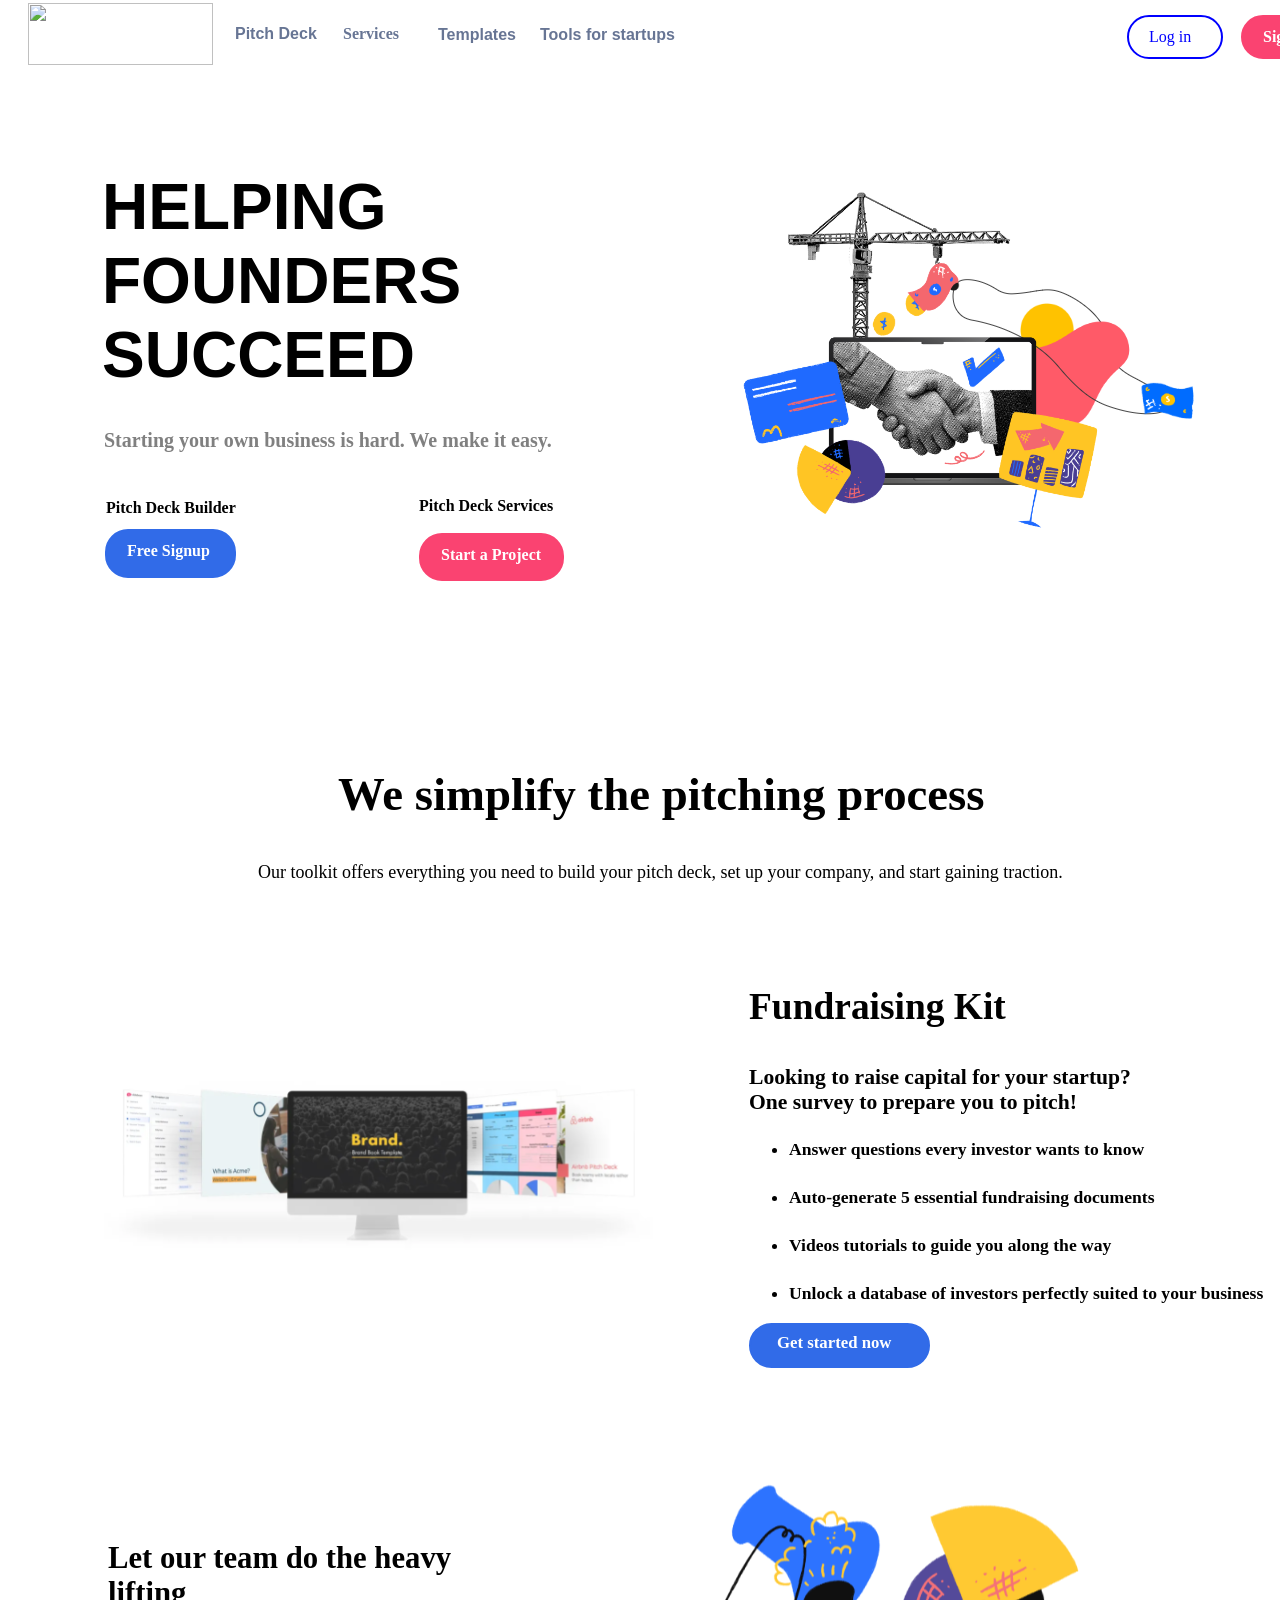
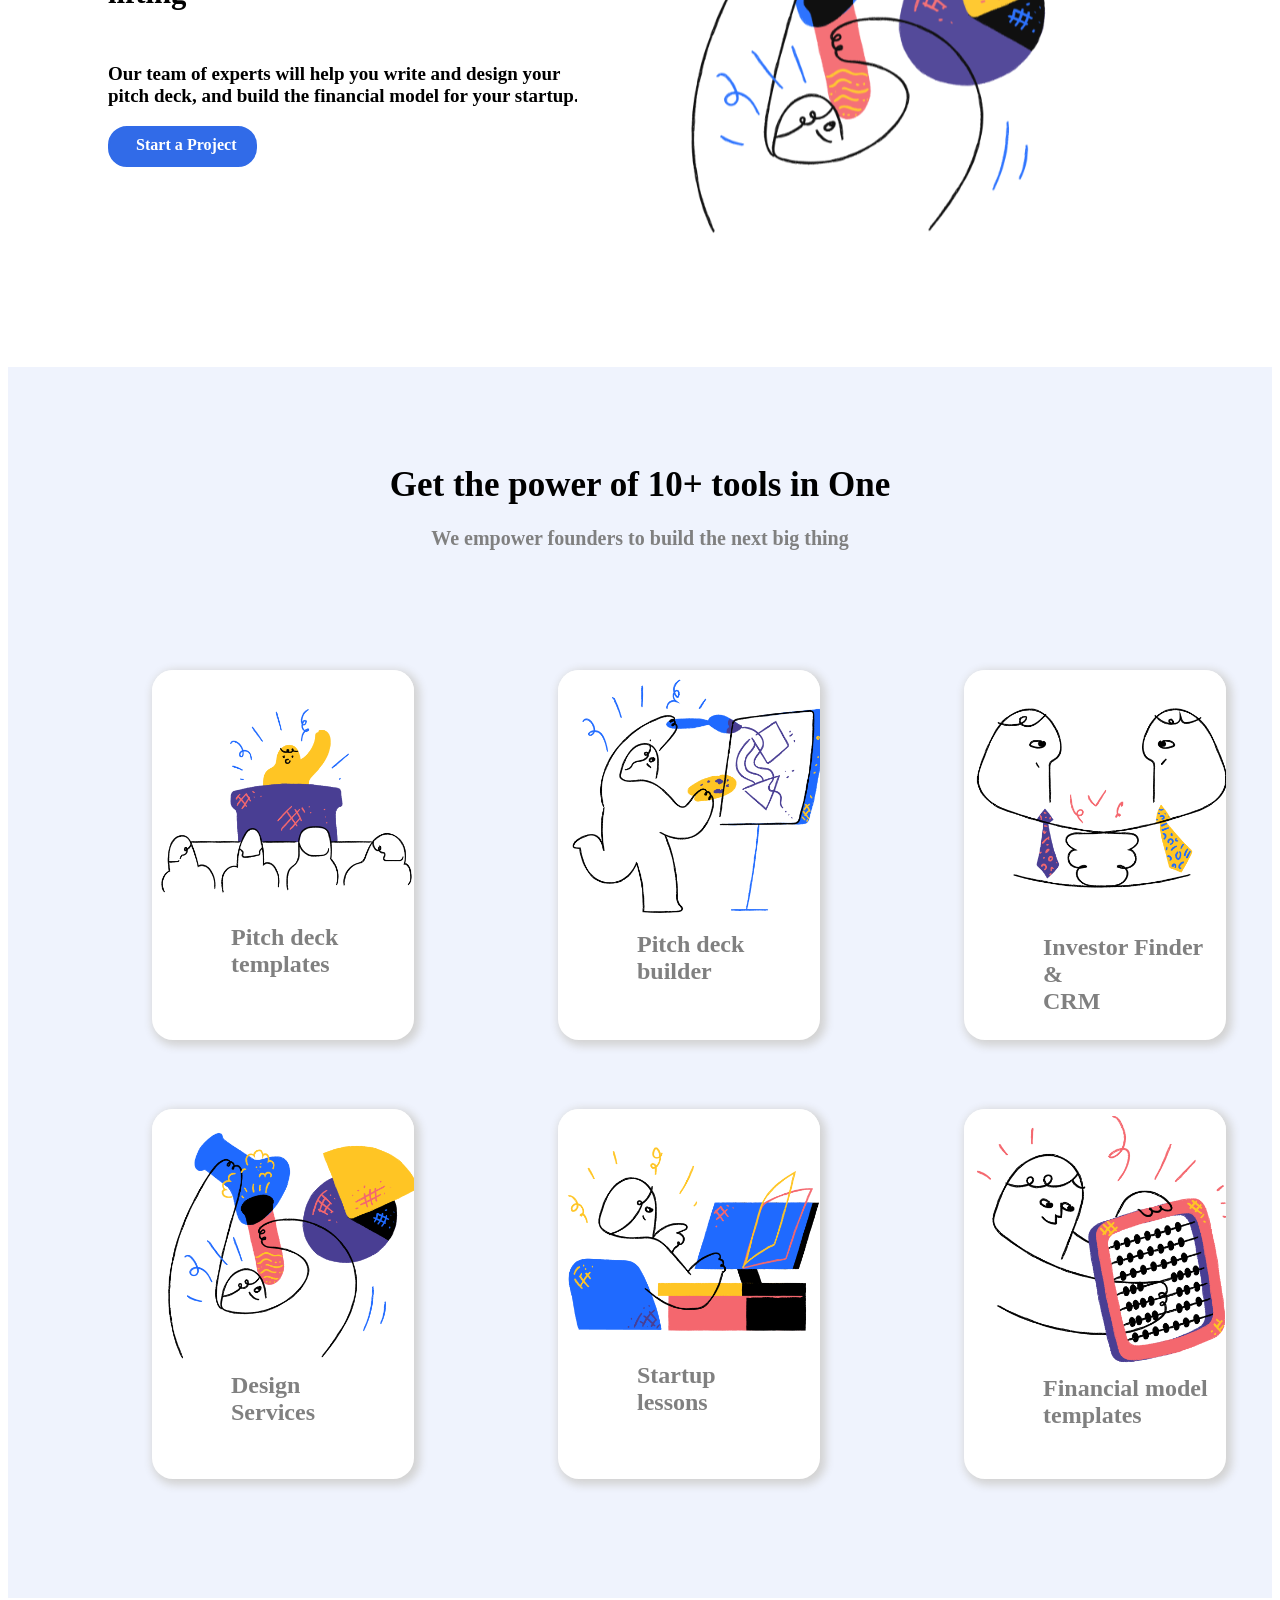
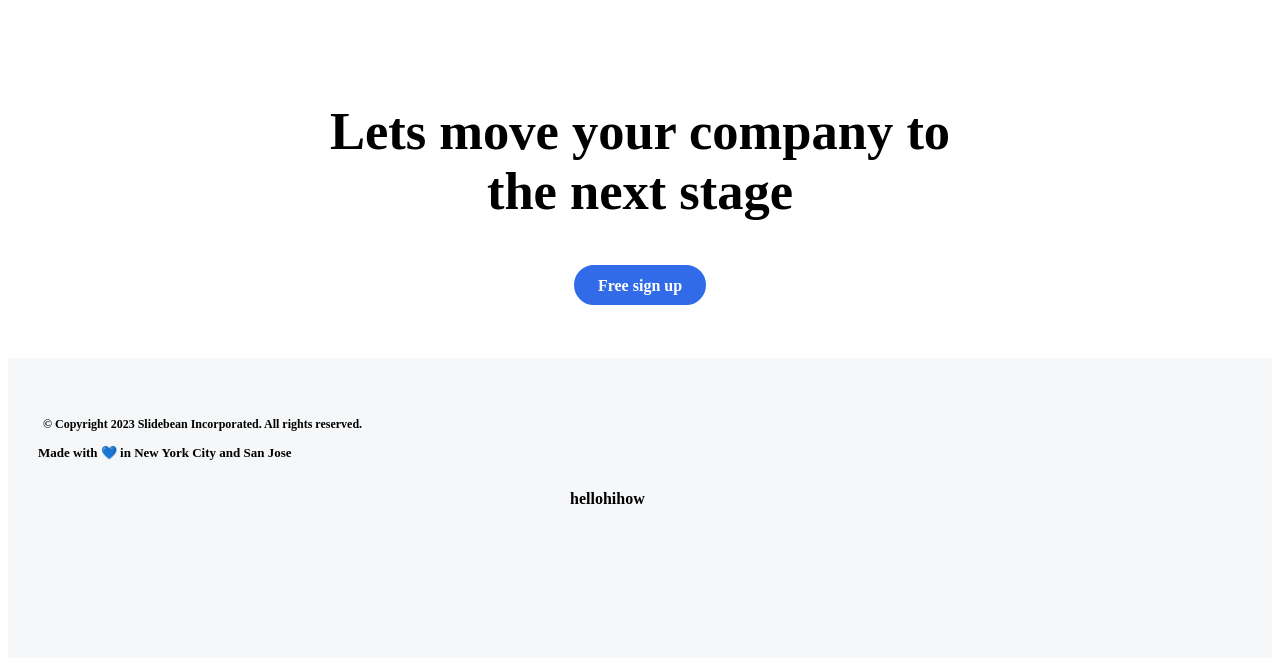
==== index.html @ aed8cfbc "changed home into index" ====
<!DOCTYPE html>
<html lang="en">
<head>
    <meta charset="UTF-8">
    <meta http-equiv="X-UA-Compatible" content="IE=edge">
    <meta name="viewport" content="width=device-width, initial-scale=1.0">
    <title>Document</title>
    <link rel="stylesheet" href="style.css">
</head>
<body>
    <nav class="nav">
        <img class="img1" src="https://assets-global.website-files.com/6179a66d5f9cc70024c6185c/63326b5dbdc9f99628dfa193_Word-Media-small.png" alt="">

        <div class="div1 cl">Pitch Deck</div>
        <div class="div2 cl">Services</div>
        <div class="div3 cl">Templates</div>
        <div class="div4 cl">Tools for startups</div>
        <div class="btn1">Log in</div>
        <div class="btn2">Sign up</div>  
    </nav>

    <section class="land1">
        <div class="head">
          <b> <p>HELPING <br> FOUNDERS <br> SUCCEED</p>
        </div>
         <p class="par">Starting your own business is hard. We make it easy.</p>
         <p class="p1">Pitch Deck Builder</p>
         <p class="p2">Pitch Deck Services</p>
         <div class="btns">Free Signup</div>
         <div class="btns1">Start a Project</div>  
        <div class="sv">
           <img src="./img.png" alt="not found">
        </div>
    </section>
    <section class="land2">
        <h3>We simplify the pitching process</h3>
        <p class="p3">Our toolkit offers everything you need to build your pitch deck, set up your company, and start gaining traction.
        </p>
        <div class="img">
            <img src="./img2.png" alt="">
        </div>

        <div class="fundamentals">
             <h3>Fundraising Kit</h3>
             <p class="p4">Looking to raise capital for your startup?<br>
                ‍One survey to prepare you to pitch!</p>
            <ul class="u">
                <li>Answer questions every investor wants to know</li><br>
                <li>Auto-generate 5 essential fundraising documents</li><br>
                <li>Videos tutorials to guide you along the way</li><br>
                <li>Unlock a database of investors perfectly suited to your business</li>
            </ul>
            <div class="divb">
                 <h6>Get started now</h6>
            </div>
        </div>
    </section>
    <section class="land3">
        <div class="write">
            <h5>Let our team do the heavy <br> lifting</h5>
             <p class="p5">Our team of experts will help you write and design your <br> pitch deck, and build the financial model for your startup.</p>
             <div class="divc">
                <h6>Start a Project</h6>
             </div>
         </div>
        <div class="img3">
            <img src="./img3_.png" alt="">
        </div>
    </section>
    <section class="land4">
        <h4 class="h12">Get the power of 10+ tools in One</h4>
          <p class="p6">We empower founders to build the next big thing</p>
        <div class="divs">
           <div class="sec">
             <img  src="./img_1.png" alt="">
              <p class="p">Pitch deck <br> templates </p>
            </div>
           <div class="sec">
             <img  src="./img_2.png" alt="">
             <p class="p"> Pitch deck <br> builder</p>
            </div>
           <div class="sec">
              <img src="./img_3.png" alt=""> 
              <p class="p" >Investor Finder & <br> CRM</p>
           </div>
        </div>
        <div class="divs">


            <div class="sec_1">
              <img  src="./img_4.png" alt="">
               <p class="p">Design<br> Services </p>
             </div>
            <div class="sec_1">
              <img  src="./img_5.png" alt="">
              <p class="p"> Startup <br> lessons</p>
             </div>
            <div class="sec_1">
               <img src="./img_6.png" alt=""> 
               <p class="p" >Financial model <br> templates</p>
            </div>
         </div>

    </section>
   <section class="land5">
       <h2>Lets move your company to <br> the next stage</h2>
       <div class="btn_2">
          <p id="pv">Free sign up</p>
       </div>
    </section>
    <footer class="footer">
       <div class="div-1">
          <img class="fot" src="https://assets-global.website-files.com/6179a66d5f9cc70024c6185c/63326b5dbdc9f99628dfa193_Word-Media-small.png" alt="">
          <p style="font-size: 12px;margin-left: 35px;margin-top: -8px;">© Copyright 2023 Slidebean Incorporated. All rights reserved.</p>
           <p style="font-size: 13px;margin-left: 30px;">Made with 💙️ in New York City and San Jose</p>
        </div>
     <div class="las_fut">
       <div class="">
         <p>hello</p>
       </div>
       <div>
          <p>hi</p>
       </div>
       <div>
          <p>how</p>
       </div>
    </div>
    </footer>
</body>
</html>
---- style.css ----
.nav{
    background-color: white;
    height: 77px;
    position: fixed;
    width: 1364px;
    margin-top: -21px;
}

.img1{
    height: 62px;
    width: 185px;
    margin-top: 16px;
    margin-left: 20px;
}

/* .Main{
    margin-left: 97px;
    margin-top: -40px;
    padding-left: 5px;
    height: 40px;
} */

.div1{
    color: rgb(103, 117, 148);
    margin-left: 212px;
    width: 100px;
    height: 40px;
    padding-left: 15px;
    padding-top:24px;
    font-family: "Atlas Grotesk",sans-serif;
    font-weight: 900;
}

.div1:hover{
    background-image: linear-gradient(white,lightblue);

}

.div2{
    color: rgb(103, 117, 148);
    margin-left: 320px;
    width: 85px;
    height: 40px;
    padding-left: 15px;
    padding-top: 28px;
    font-family: "Atlas Grotesk",'Regular';
    font-weight: 900;
}

.div2:hover{
    background-image: linear-gradient(white,lightblue);

}

.div3{
    color: rgb(103, 117, 148);
    margin-left: 415px;
    width: 85px;
    height: 40px;
    padding-left: 15px;
    padding-top: 29px;
    font-family: "Atlas Grotesk",sans-serif;
    font-weight: 900; 
}

.div3:hover{
    background-image: linear-gradient(white,lightblue);
}
.div4{
    color: rgb(103, 117, 148);
    margin-left: 517px;
    width: 150px;
    height: 40px;
    padding-left: 15px;
    padding-top: 28px;
    font-family: "Atlas Grotesk",sans-serif;
    font-weight: 900; 
}

.div4:hover{
    background-image: linear-gradient(white,lightblue);
}

.btn1{

    margin-left: 1119px;
    margin-top: -51px;
    padding-left: 20px;
    padding-top: 11px;
    width: 72px;
    border: 2px solid black;
    border-radius: 23px;
    height: 29px;
    border-color: blue;
    color: blue;
}
.btn2{

    margin-left: 1233px;
    margin-top: -44px;
    padding-left: 20px;
    padding-top: 11px;
    width: 72px;
    border: 2px solid black;
    border-radius: 23px;
    height: 29px;
    background-color:#FA4371;
    border-color:#FA4371;
    color:white;
    font-family: "Biofolio Ultimate";
    font-weight: 700;
}

.btn1:hover{
    background-color: lightcyan;
}

.land1{
    background-color:white;
    height: 500px;
}

.head{
    padding-top: 98px;
    padding-left: 94px;
    font-size: 64px;
    font-family: sans-serif;
    font-weight: 500px;
}

.cl{
    margin-top: -68px;
}

.par
{
    margin-left: 96px;
    font-size: 20px;
    margin-top: -27px;
    color: grey;
}

.btns{
   
    margin-left: 97px;
    margin-top: -51px;
    padding-left: 20px;
    padding-top: 11px;
    width: 72px;
    border: 2px solid black;
    border-radius: 23px;
    height: 34px;
    border-color: rgb(49, 107, 232);
    color: white;
    background-color:rgb(49, 107, 232) ;
    margin-top: -2px;
    width: 107px;
}

.btns1{
   
    margin-left: 411px;
   
    padding-left: 20px;
    padding-top: 11px;
    width: 72px;
    border: 2px solid black;
    border-radius: 23px;
    height: 33px;
    border-color: #FA4371;
    color: white;
    background-color: #FA4371;
    margin-top: -45px;
    width: 121px;
}

.p1{
    margin-left: 98px;
    margin-top: 47px;
}

.p2{
    margin-left: 411px;
    margin-top: -36px;
}

.sv{
    margin-left: 674px;
    margin-top: -476px;
}

.land2{
    background-color: white;
    margin-top: 87px;
    height: 700px;
    padding-left: 330px;
    padding-top: 125px;
    font-size: 40px;
}

.p3{
    font-size: 18px;
    margin-left: -80px;
    line-height: 8px;
    font-weight: 100;
}

.img {
    margin-left: -330px;
    margin-top: 97px;
}

.fundamentals
{
    margin-left: 411px;
    margin-top: -444px;
    font-size: 32px;
    font-weight: 700;
}

.p4{
    font-size: 21.6px;
}

.u{
    font-size: 17.6px;
    line-height: 24px;
}

.divb{
    height: 41px;
    width: 177px;
    border: solid 2px  rgb(49, 107, 232);
    border-radius: 25px;
    background-color: rgb(49, 107, 232);
    color: white;
    font-size: 25px;

}
h6{
    margin-top: 8px;
    margin-left: 26px;
}

.land3{
    height: 500px;
    background-color: white;
}

.write{
    margin-left: 100px;
    font-size: 37px;
    padding-top: 70px;
}

.p5{
    font-size: 19px;
}

.divc{
    border: solid 2px  rgb(49, 107, 232);
    width: 145px;
    height: 37px;
    padding-left: -6px;
    font-size: 24px;
    border-radius: 19px;
    color: white;
    background-color:  rgb(49, 107, 232);
}

.img3{
    margin-left: 569px;
    margin-top: -370px;

}

.land4{
    background-color:#EFF3FD;
    height: 1231px;
    
}

.sec{
    height: 370px;
    width: 262px;
    background-color:white;
    margin-left: 144px;
    /* margin-top: 270px; */
    border-radius: 21px;
    overflow: hidden;
    box-shadow: 3px 3px 8px 3px lightgray;

}

.divs{
    display: flex;
}

.p{
    margin-left: 79px;
    font-size:24px ;
    margin-top: -7px;
    color: grey;
}

.sec_1{
    height: 370px;
    width: 262px;
    background-color:white;
    margin-left: 144px;
    margin-top: 69px;
    border-radius: 21px;
    overflow: hidden;
    box-shadow: 3px 3px 8px 3px lightgray;


}

.h12{
    text-align: center;
    padding-top: 98px;
    padding-bottom: 90px;
    font-size: 35px;
}

.p6{
    text-align: center;
    margin-top: -114px;
    padding-bottom: 100px;
    font-size: 20px;
    color: grey;
}

.land5{
    height: 300px;
    text-align: center;
    padding-top: 60px;
    font-size: 35px;
}

.btn_2{
   border: 2px solid   rgb(49, 107, 232);
   width: 128px;
   height: 36px;
   margin:0 auto;
   border-radius: 22px;
   color: white;
   background-color: rgb(49, 107, 232) ;
}

#pv{
    padding-top: 10px;
    margin-top: 0px;
    font-size: 16px;
}

.footer{
    background-color:#F6F7F8;
    height: 300px;

}

.fot{
    height: 51px;
    margin-top: 63px;
    margin-left: 21px;

}

.las_fut{
    display: flex;
    margin-left: 552px;
    padding-left: 10px;
}
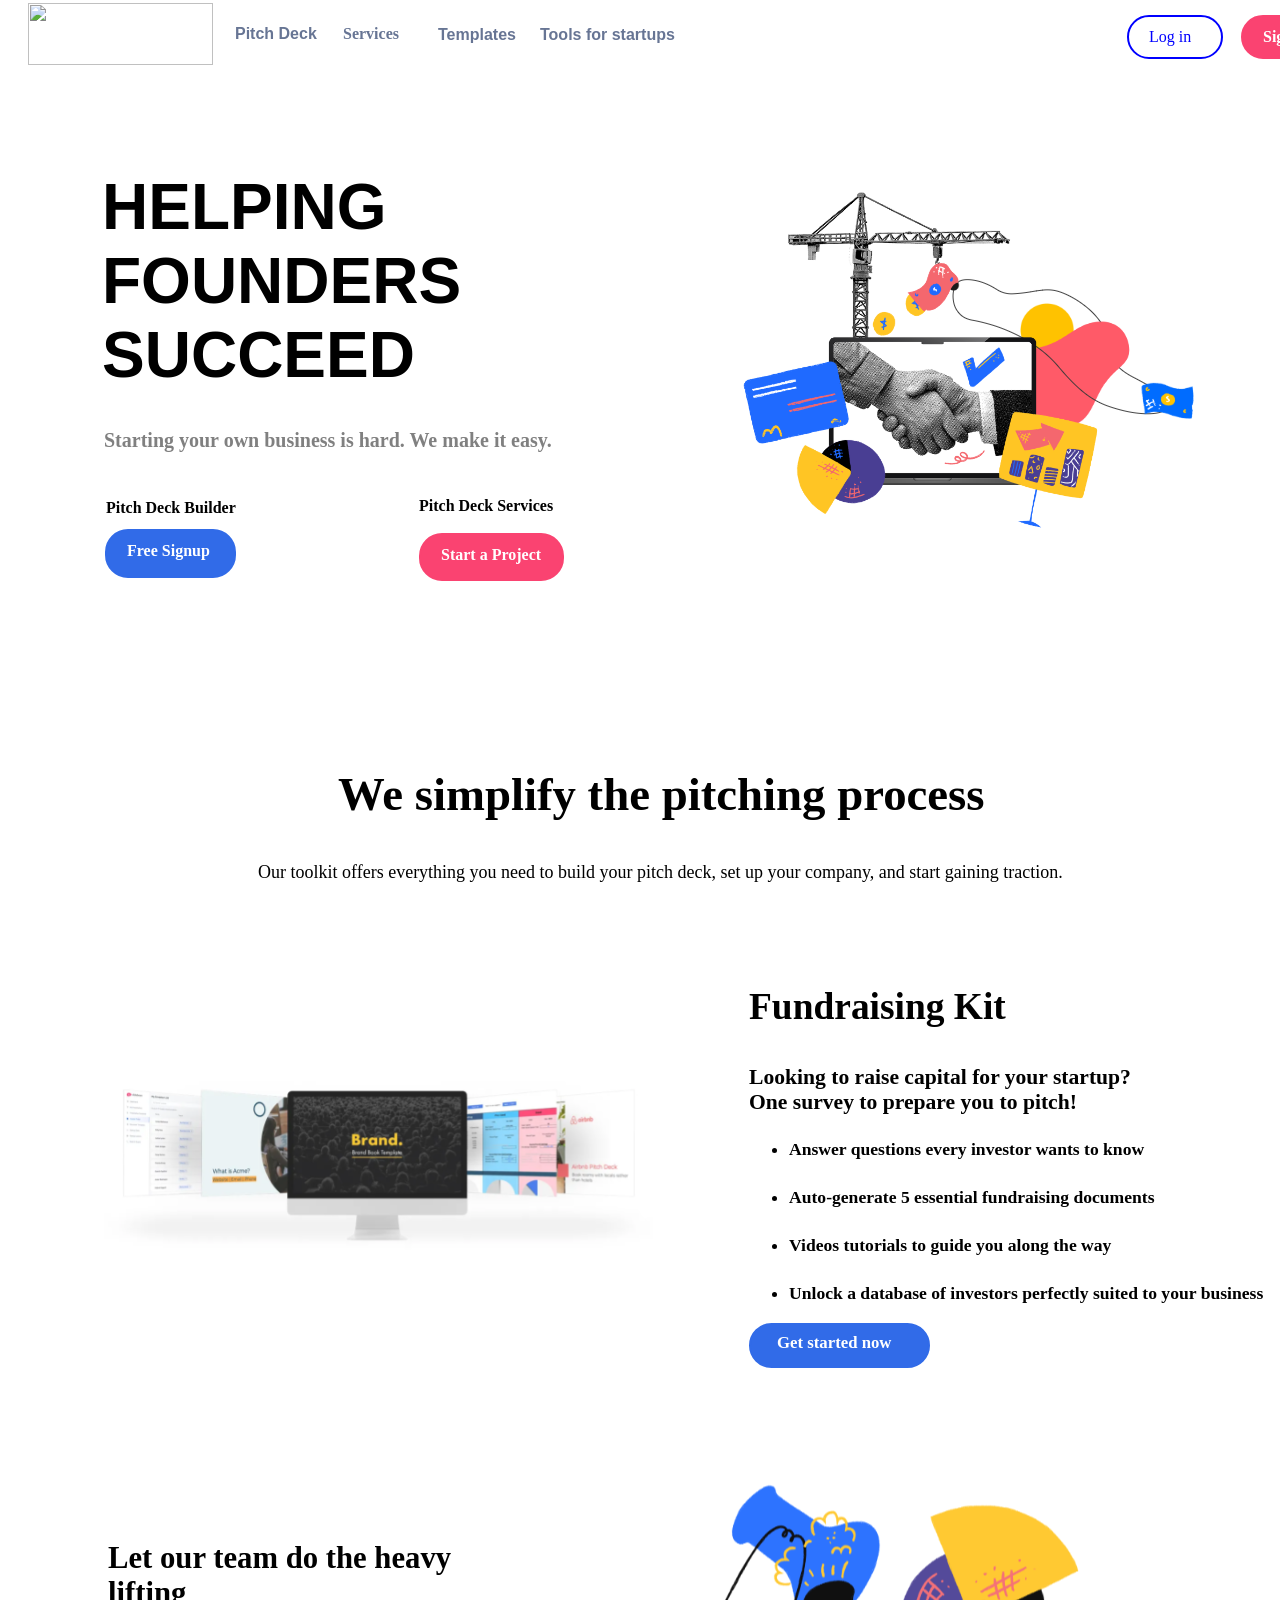
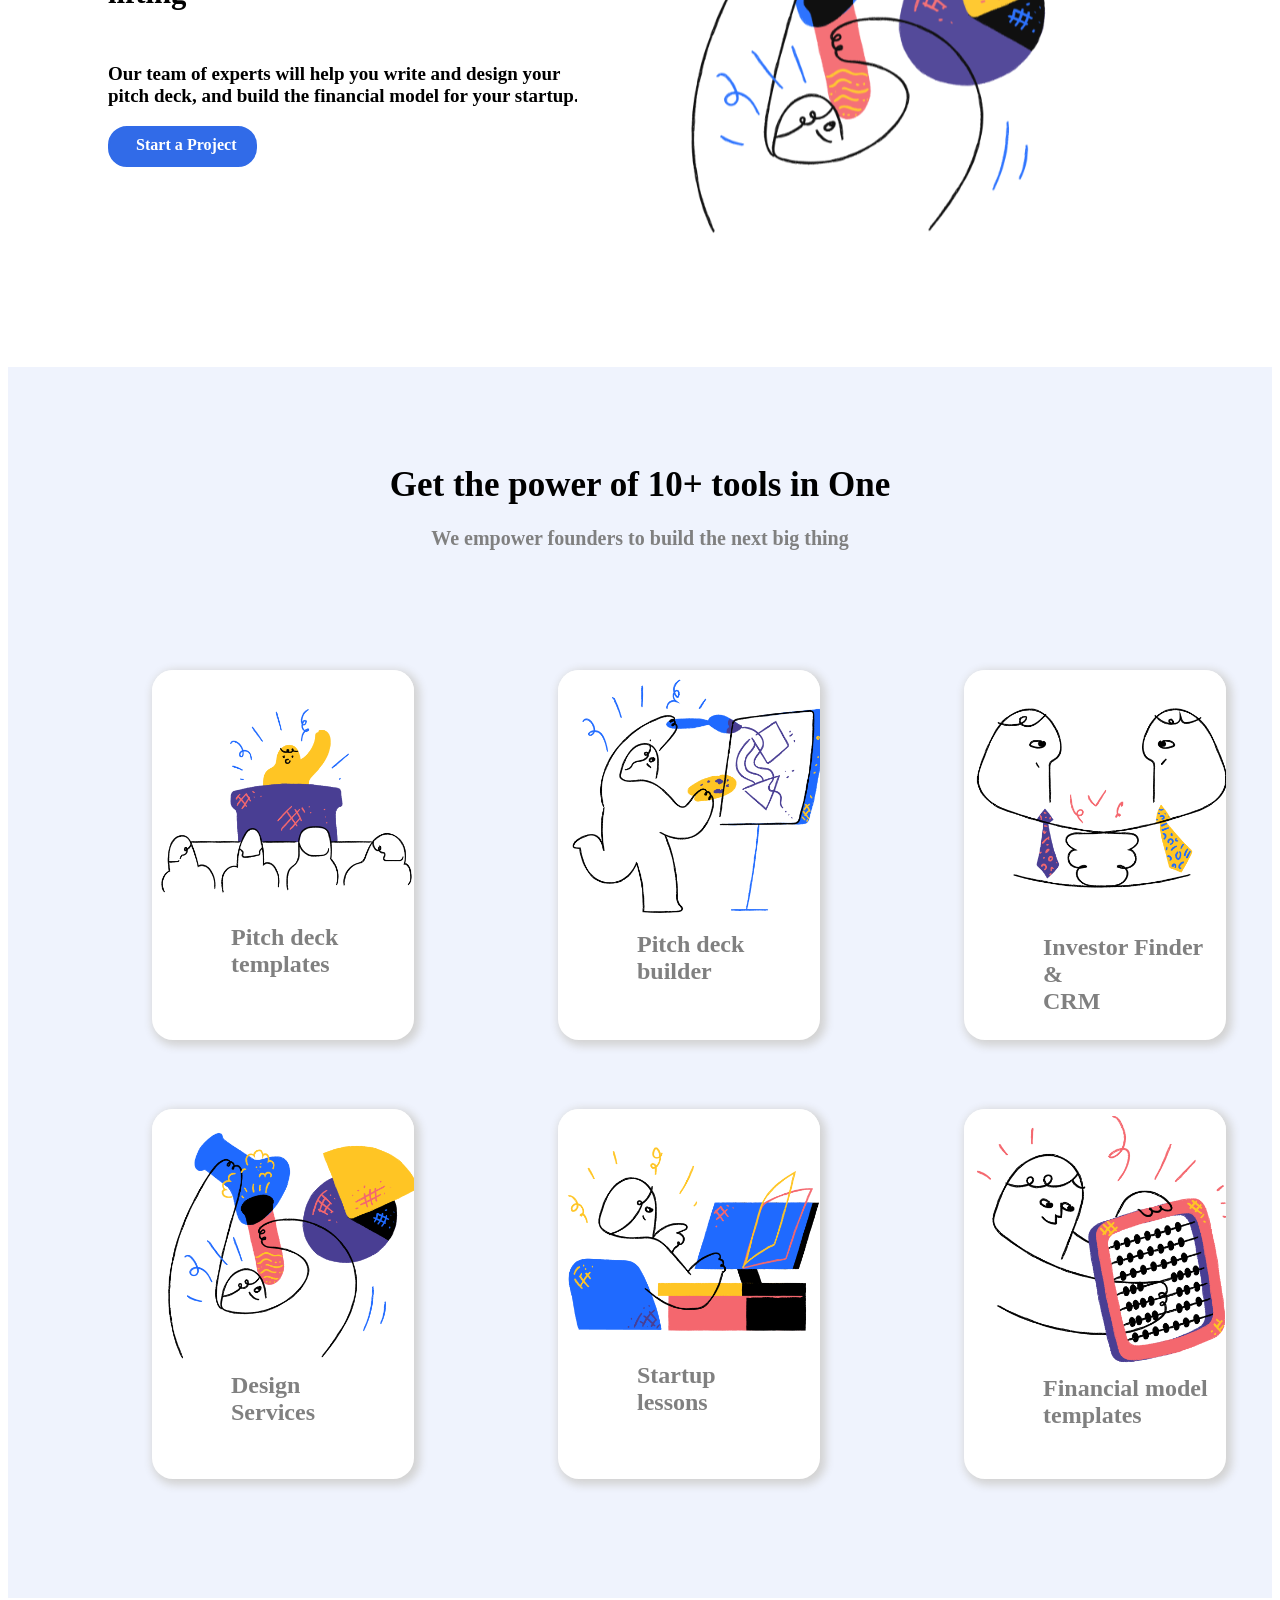
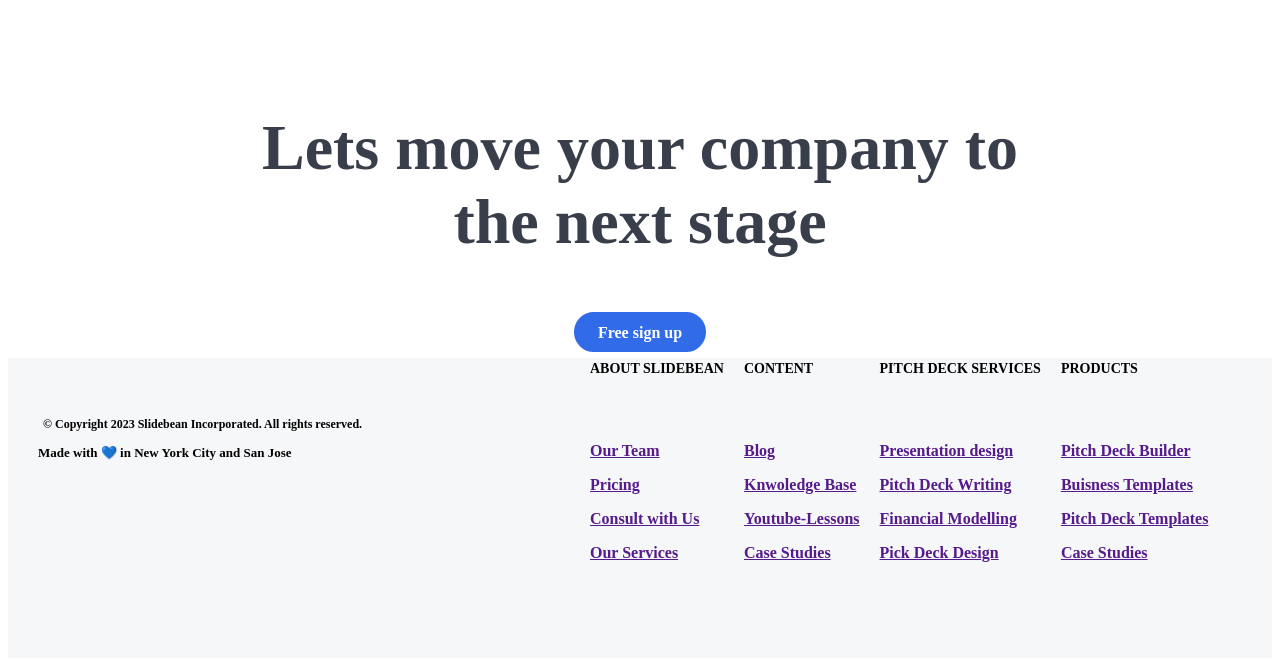
==== commit 1814f794: "second commit" ====
--- a/index.html
+++ b/index.html
@@ -103,7 +103,7 @@
 
     </section>
    <section class="land5">
-       <h2>Lets move your company to <br> the next stage</h2>
+       <h2 style="font-size: 64px;color: #383E4A;">Lets move your company to <br> the next stage</h2>
        <div class="btn_2">
           <p id="pv">Free sign up</p>
        </div>
@@ -114,16 +114,36 @@
           <p style="font-size: 12px;margin-left: 35px;margin-top: -8px;">© Copyright 2023 Slidebean Incorporated. All rights reserved.</p>
            <p style="font-size: 13px;margin-left: 30px;">Made with 💙️ in New York City and San Jose</p>
         </div>
-     <div class="las_fut">
-       <div class="">
-         <p>hello</p>
+     <div style="margin-top: -136px;" class="las_fut">
+       <div class="hello">
+        <p class="font">ABOUT SLIDEBEAN</p><br>
+         <a href="">Our Team</a><br>
+         <a href="">Pricing</a><br>
+         <a href="">Consult with Us</a><br>
+         <a href="">Our Services</a><br>
        </div>
-       <div>
-          <p>hi</p>
+       <div class="hello">
+        <p class="font">CONTENT</p><br>
+        <a href="">Blog</a><br>
+        <a href="">Knwoledge Base</a><br>
+        <a href="">Youtube-Lessons</a><br>
+        <a href="">Case Studies</a><br>
        </div>
-       <div>
-          <p>how</p>
+       <div class="hello">
+        <p class="font" >PITCH DECK SERVICES</p><br>
+         <a href="">Presentation design</a><br>
+         <a href="">Pitch Deck Writing</a><br>
+         <a href="">Financial Modelling</a><br>
+         <a href="">Pick Deck Design</a><br>
        </div>
+       <div class="hello">
+        <p class="font" >PRODUCTS</p><br>
+        <a href="">Pitch Deck Builder </a><br>
+        <a href="">Buisness Templates</a><br>
+        <a href="">Pitch Deck Templates</a><br>
+        <a href="">Case Studies</a><br>
+       </div>
+      
     </div>
     </footer>
 </body>
--- a/style.css
+++ b/style.css
@@ -331,6 +331,16 @@
     color: grey;
 }
 
+.hello{
+    margin-left: 20px;
+    line-height: 34px;
+
+}
+
+.font{
+    font-size: 14px;
+}
+
 .land5{
     height: 300px;
     text-align: center;
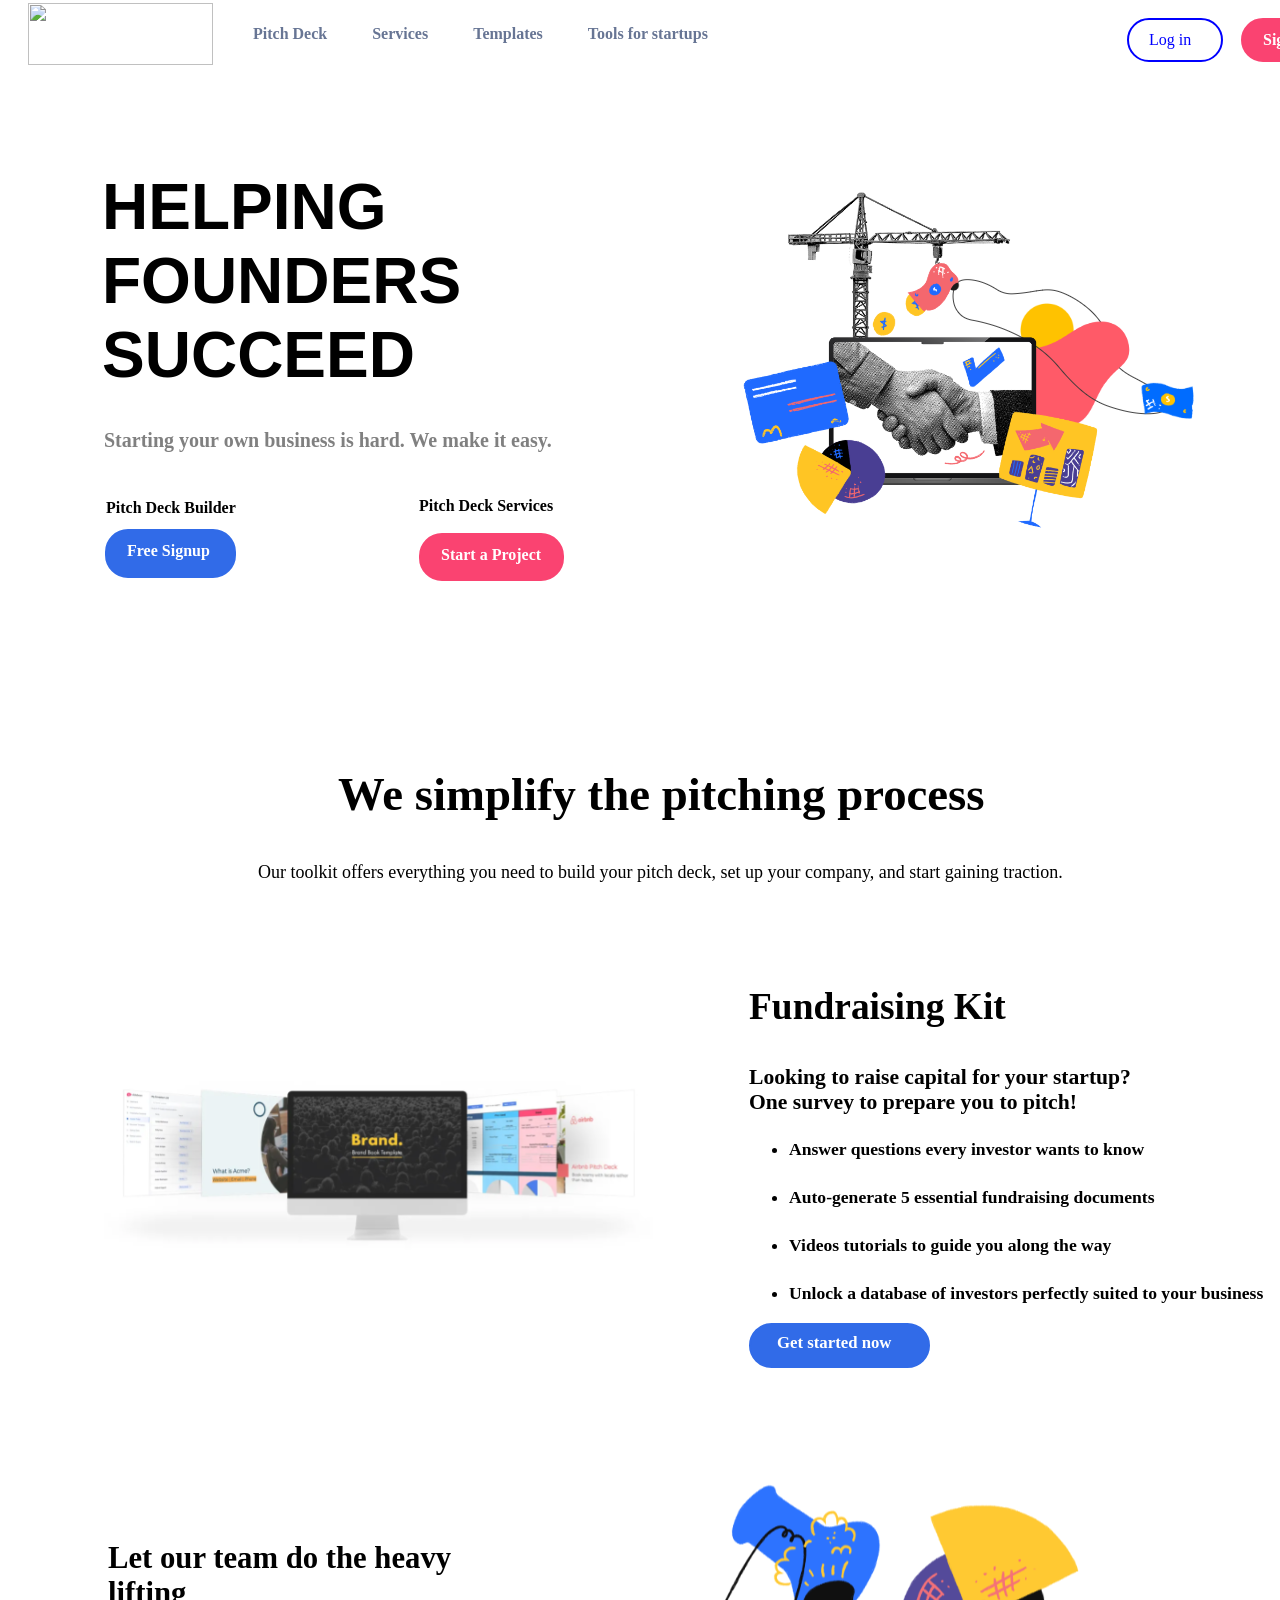
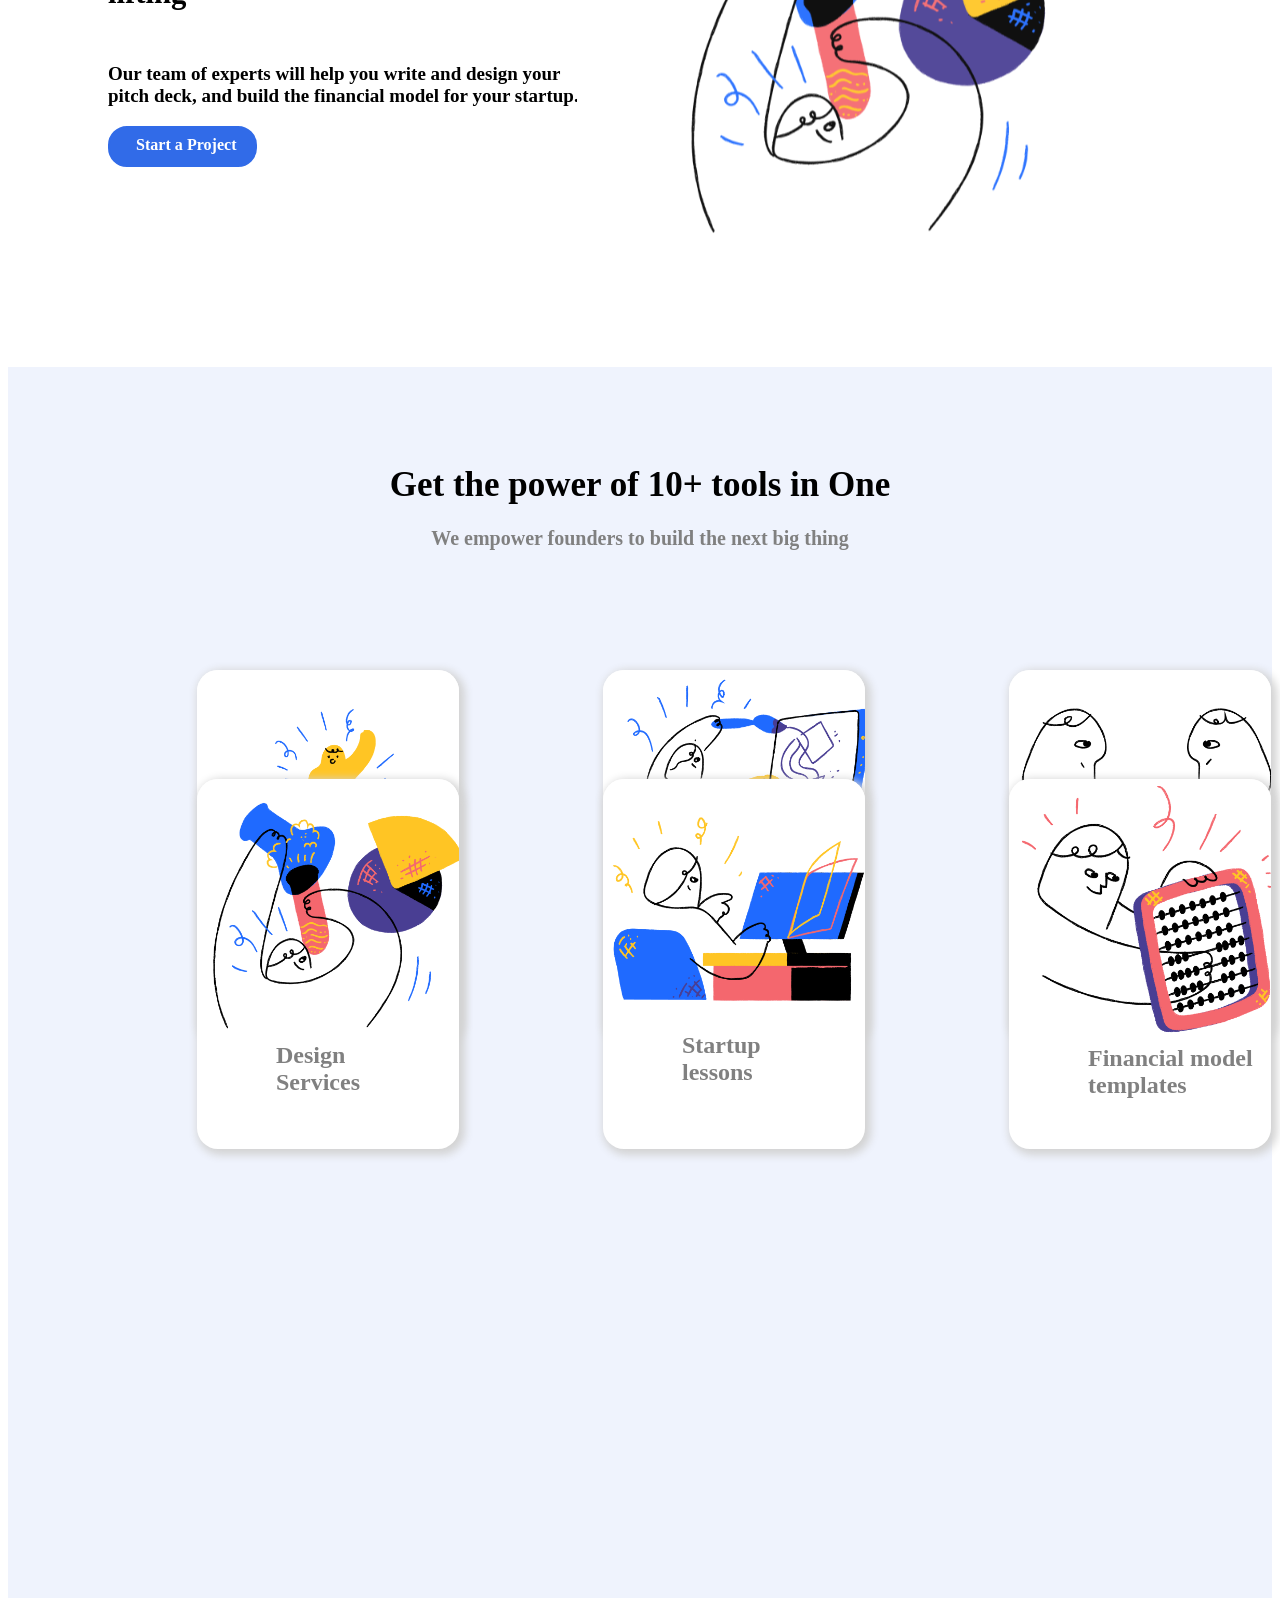
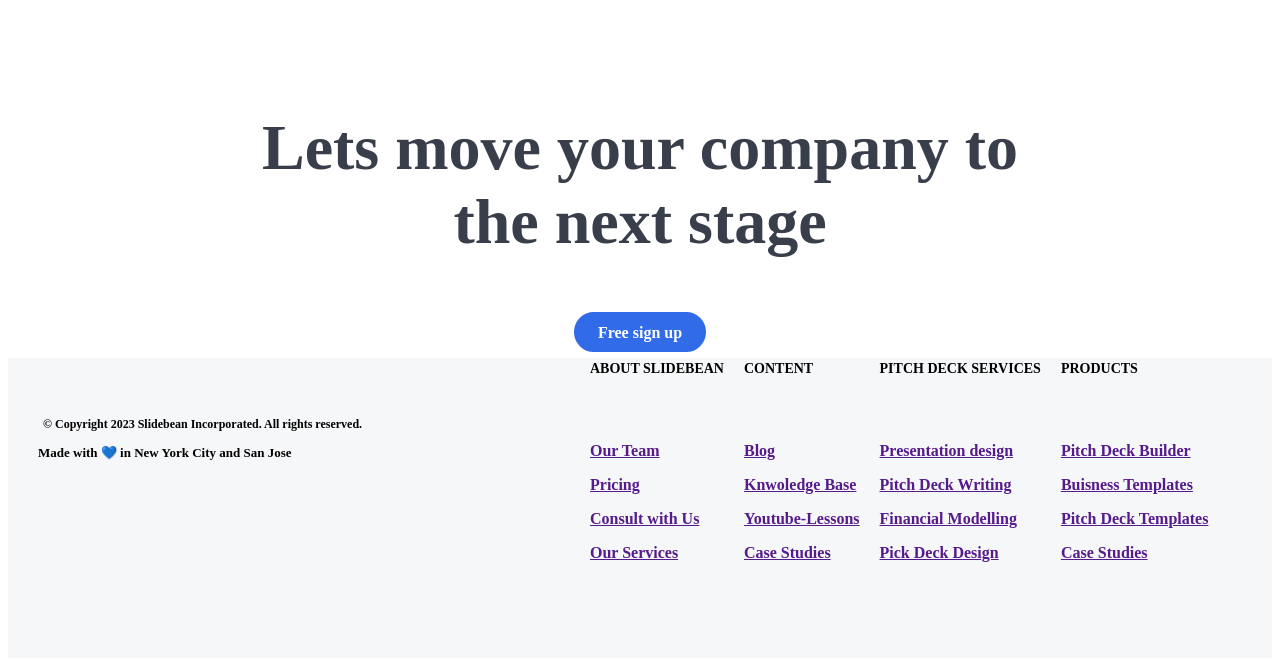
==== commit 97b9be9e: "Navbar changed" ====
--- a/index.html
+++ b/index.html
@@ -10,11 +10,12 @@
 <body>
     <nav class="nav">
         <img class="img1" src="https://assets-global.website-files.com/6179a66d5f9cc70024c6185c/63326b5dbdc9f99628dfa193_Word-Media-small.png" alt="">
-
-        <div class="div1 cl">Pitch Deck</div>
-        <div class="div2 cl">Services</div>
-        <div class="div3 cl">Templates</div>
-        <div class="div4 cl">Tools for startups</div>
+        <div class="main_div">       
+        <div class=" divs cl">Pitch Deck</div>
+        <div class=" divs cl">Services</div>
+        <div class=" divs cl">Templates</div>
+        <div class="divs cl">Tools for startups</div>
+        </div>
         <div class="btn1">Log in</div>
         <div class="btn2">Sign up</div>  
     </nav>
--- a/style.css
+++ b/style.css
@@ -31,55 +31,29 @@
     font-weight: 900;
 }
 
-.div1:hover{
-    background-image: linear-gradient(white,lightblue);
-
-}
-
-.div2{
-    color: rgb(103, 117, 148);
-    margin-left: 320px;
-    width: 85px;
+.main_div{
+    display: flex;
+    margin-left: 200px;
+}
+
+
+.divs{
+    font-weight: 900;
     height: 40px;
     padding-left: 15px;
-    padding-top: 28px;
-    font-family: "Atlas Grotesk",'Regular';
-    font-weight: 900;
-}
-
-.div2:hover{
+    color: rgb(103, 117, 148);
+    margin-left: 30px;
+}
+
+
+.divs:hover{
     background-image: linear-gradient(white,lightblue);
 
 }
 
-.div3{
-    color: rgb(103, 117, 148);
-    margin-left: 415px;
-    width: 85px;
-    height: 40px;
-    padding-left: 15px;
-    padding-top: 29px;
-    font-family: "Atlas Grotesk",sans-serif;
-    font-weight: 900; 
-}
-
-.div3:hover{
-    background-image: linear-gradient(white,lightblue);
-}
-.div4{
-    color: rgb(103, 117, 148);
-    margin-left: 517px;
-    width: 150px;
-    height: 40px;
-    padding-left: 15px;
-    padding-top: 28px;
-    font-family: "Atlas Grotesk",sans-serif;
-    font-weight: 900; 
-}
-
-.div4:hover{
-    background-image: linear-gradient(white,lightblue);
-}
+
+
+
 
 .btn1{
 
@@ -129,7 +103,7 @@
 }
 
 .cl{
-    margin-top: -68px;
+    margin-top: -44px;
 }
 
 .par
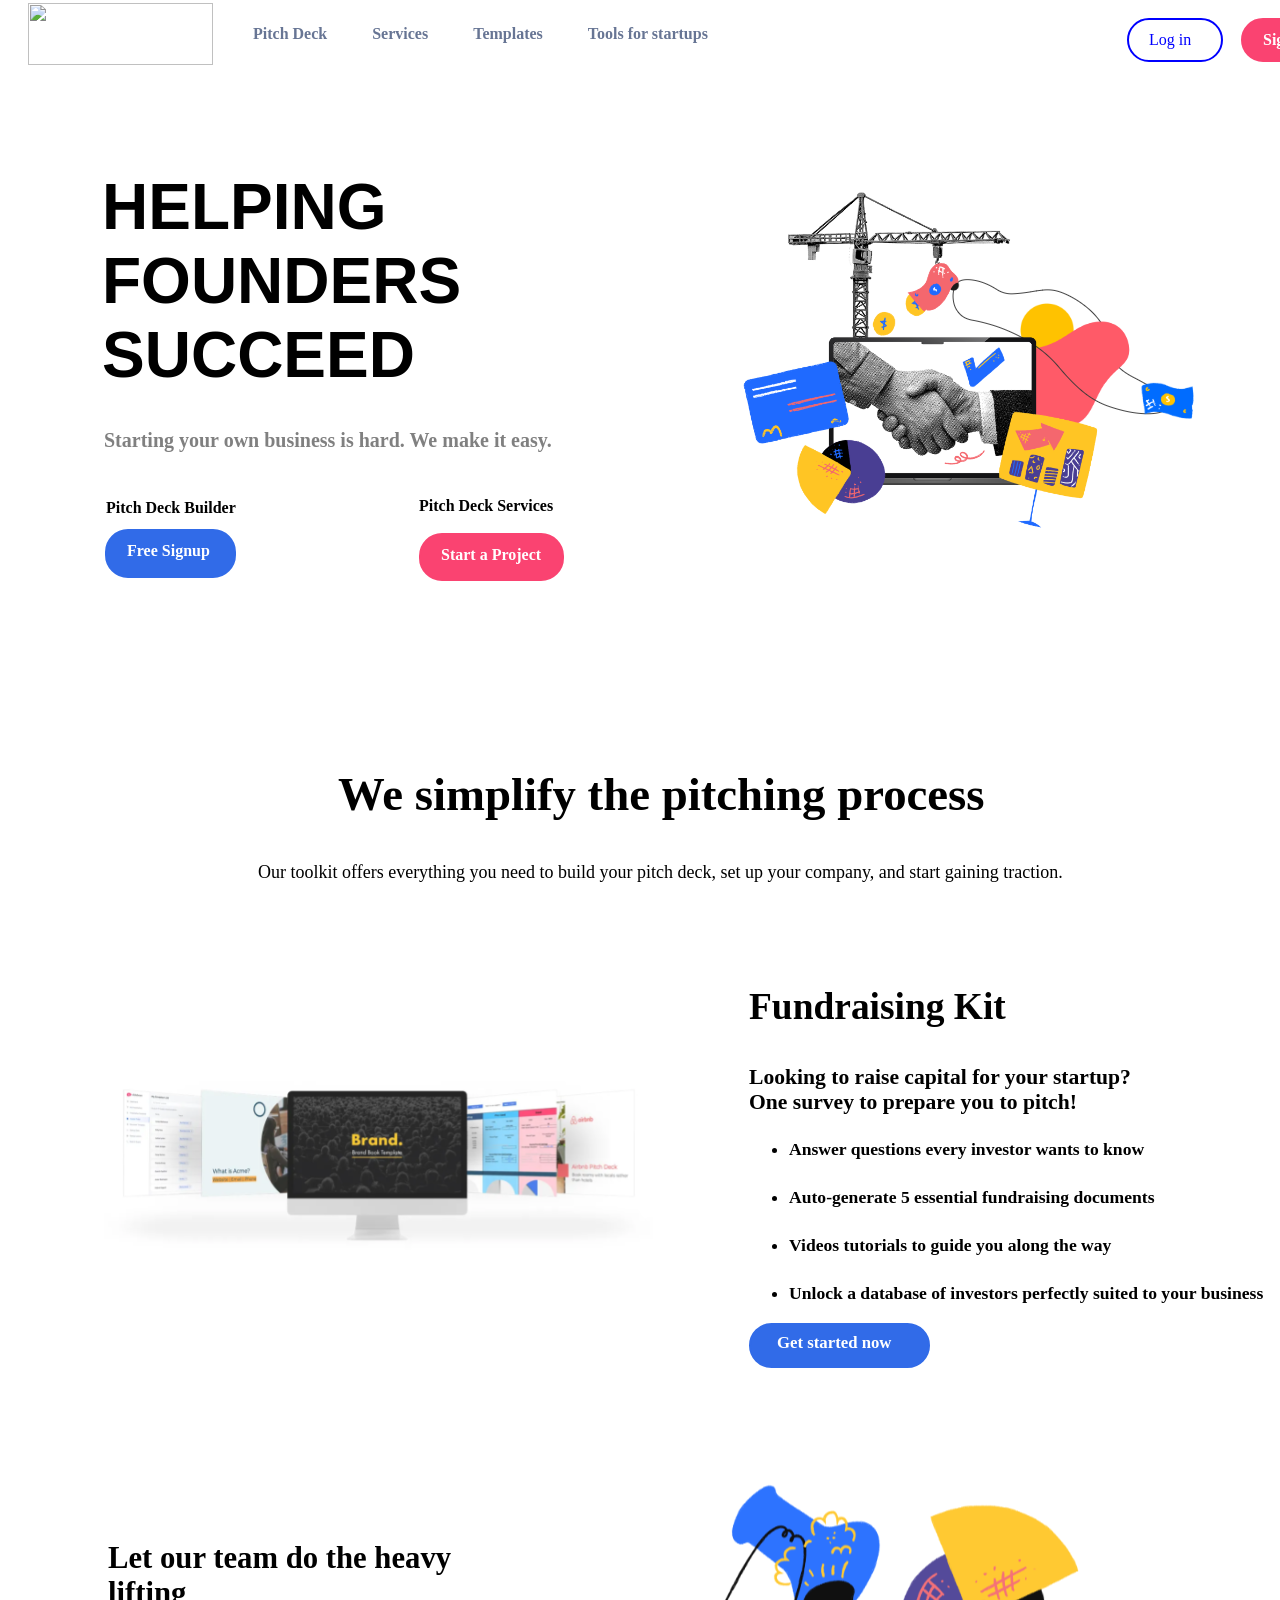
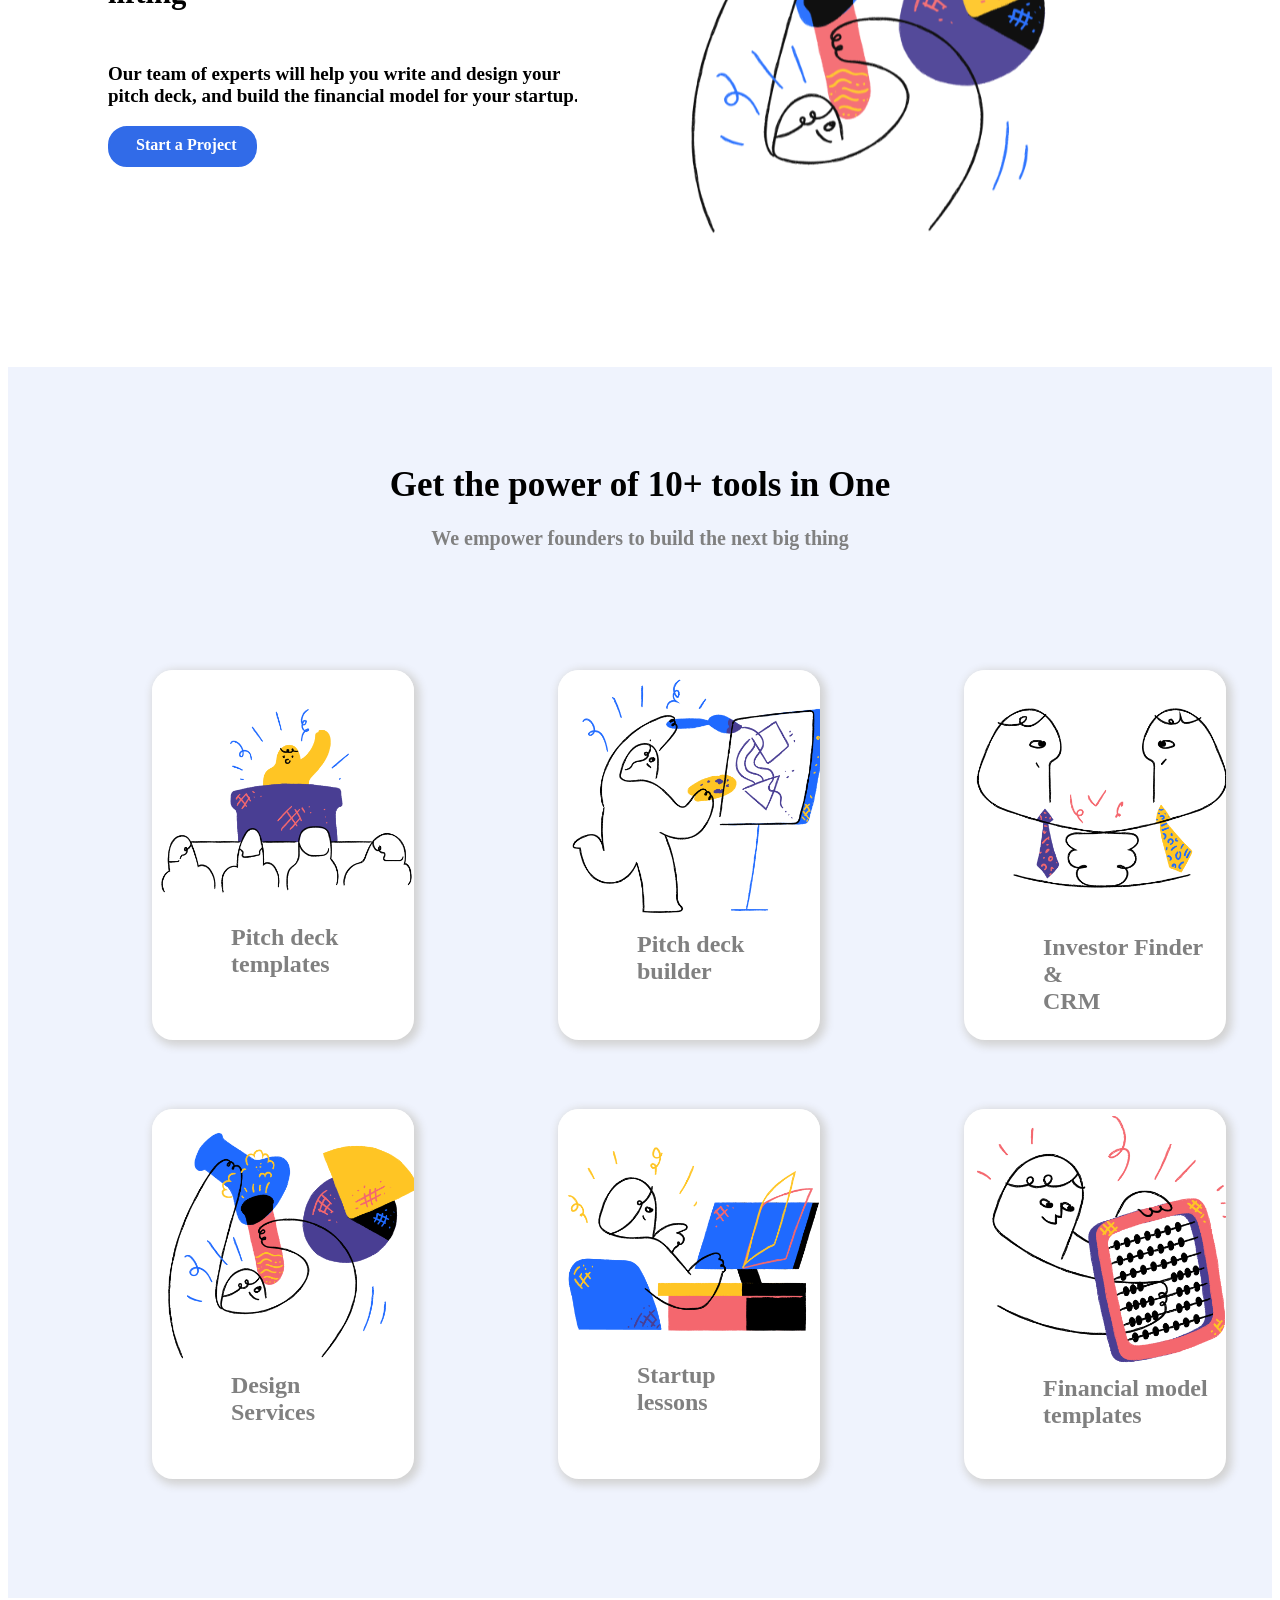
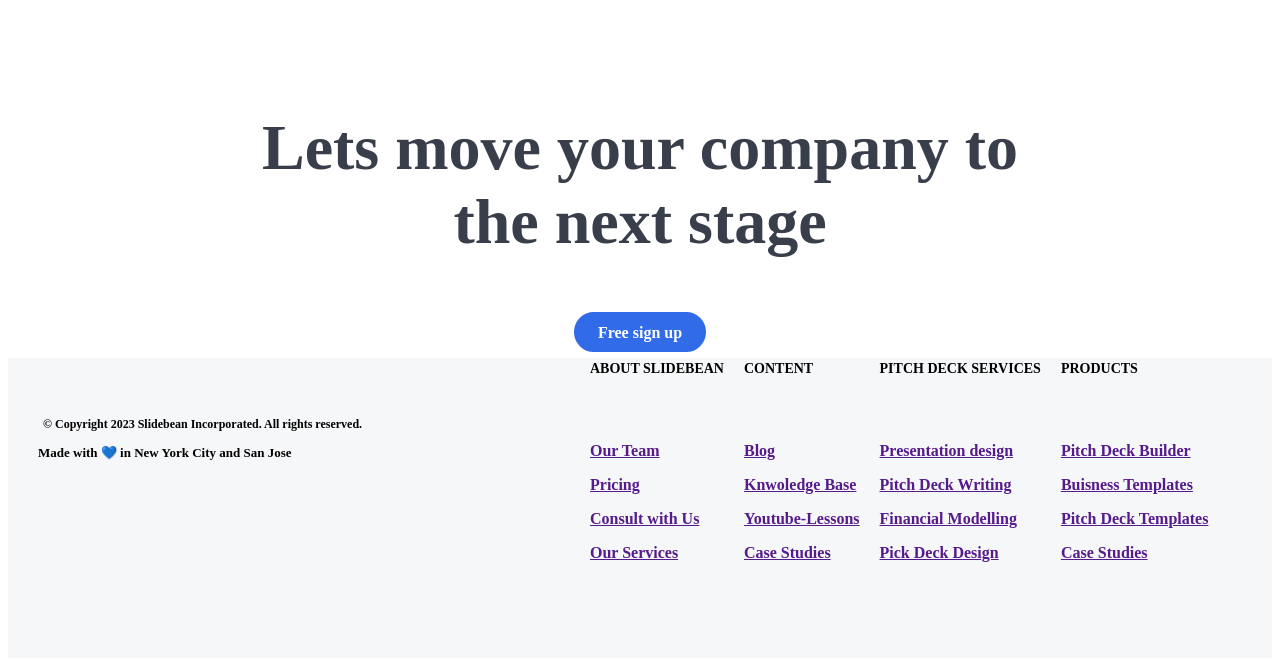
==== commit f9f93d4a: "fixed  bug on section4" ====
--- a/index.html
+++ b/index.html
@@ -4,17 +4,18 @@
     <meta charset="UTF-8">
     <meta http-equiv="X-UA-Compatible" content="IE=edge">
     <meta name="viewport" content="width=device-width, initial-scale=1.0">
-    <title>Document</title>
+    <title>Slidebean Founder</title>
     <link rel="stylesheet" href="style.css">
+    <link rel="icon" href="./slidebean.webp">
 </head>
 <body>
     <nav class="nav">
         <img class="img1" src="https://assets-global.website-files.com/6179a66d5f9cc70024c6185c/63326b5dbdc9f99628dfa193_Word-Media-small.png" alt="">
         <div class="main_div">       
-        <div class=" divs cl">Pitch Deck</div>
-        <div class=" divs cl">Services</div>
-        <div class=" divs cl">Templates</div>
-        <div class="divs cl">Tools for startups</div>
+        <div class=" divl cl">Pitch Deck</div>
+        <div class=" divl cl">Services</div>
+        <div class=" divl cl">Templates</div>
+        <div class="divl cl">Tools for startups</div>
         </div>
         <div class="btn1">Log in</div>
         <div class="btn2">Sign up</div>  
--- a/style.css
+++ b/style.css
@@ -37,7 +37,7 @@
 }
 
 
-.divs{
+.divl{
     font-weight: 900;
     height: 40px;
     padding-left: 15px;
@@ -46,7 +46,7 @@
 }
 
 
-.divs:hover{
+.divl:hover{
     background-image: linear-gradient(white,lightblue);
 
 }
